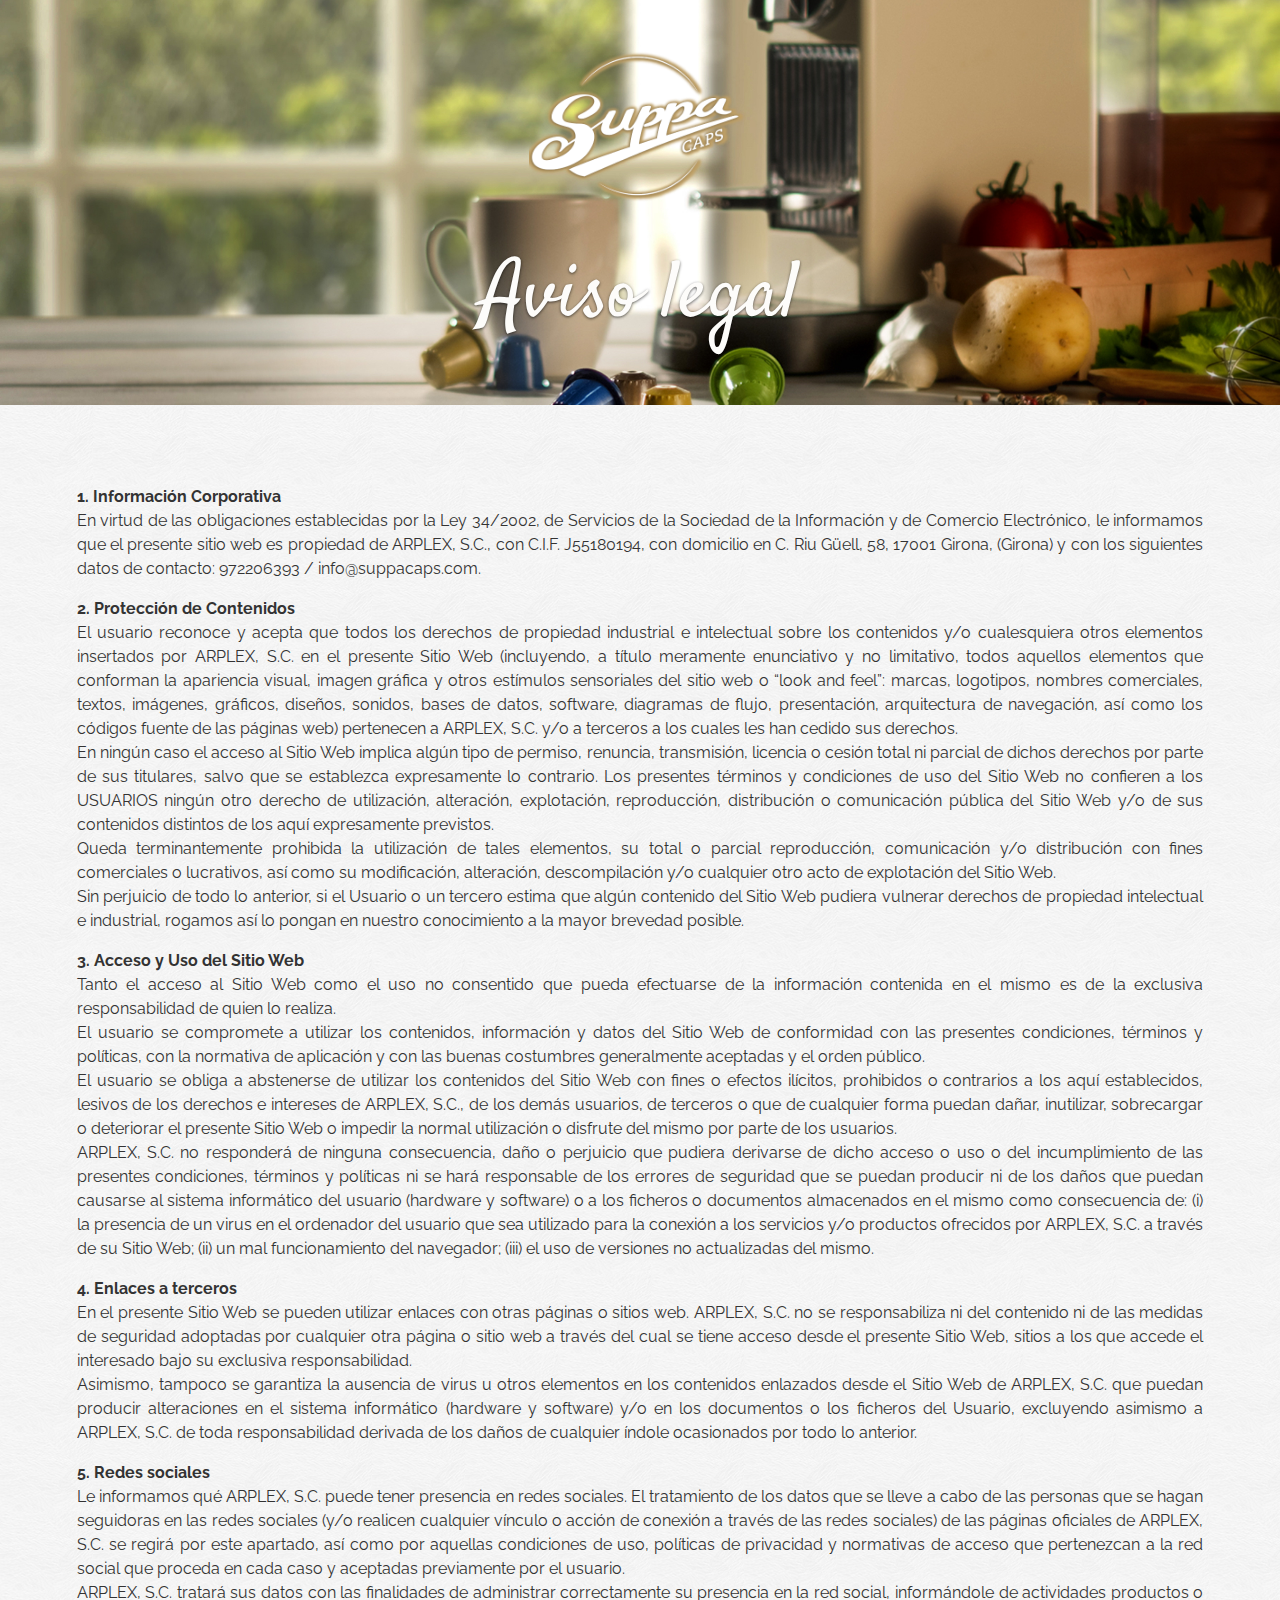
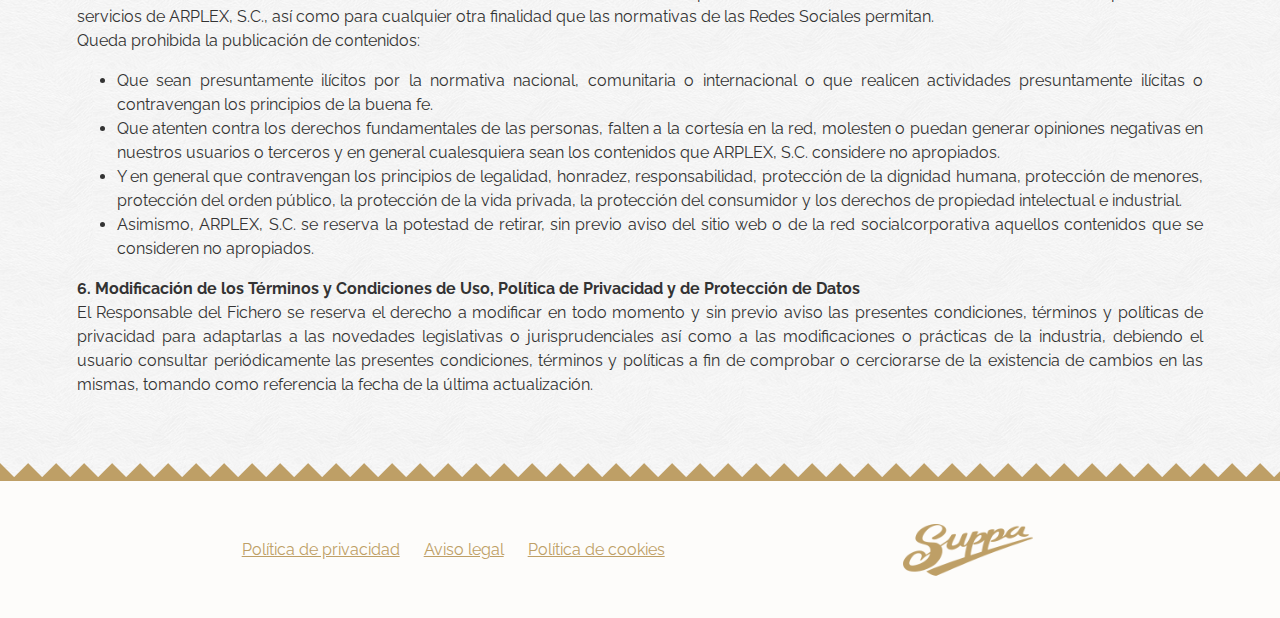
==== aviso-legal/index.html @ 59237478 "Add new logo and boring/legal pages" ====
<!DOCTYPE html>
<html lang="es-ES">

<head>
    <title>Suppa Caps - Caldo en cápsulas | Aviso legal</title>
    <meta name="description"
        content="Caldo en cápsulas, compatible con Nespresso. Escoge entre caldo de pollo, caldo de verduras, miso instantáneo, caldo de carne y caldo de pescado.">
    <meta charset="UTF-8">
    <meta name="viewport" content="width=device-width, initial-scale=1.0">
    <link rel="manifest" href="/manifest.webmanifest">
    <meta name="robots" content="noindex, follow">
    <link rel="robots" href="/robots.txt">
    <meta name='robots' content='max-image-preview:large' />
    <!--<link rel="alternate" hreflang="ca" href="https://suppacaps.com/ca/" />
	<link rel="alternate" hreflang="es" href="https://suppacaps.com" />
	<link rel="alternate" hreflang="en" href="https://suppacaps.com/en/" />
	<link rel="alternate" hreflang="x-default" href="https://suppacaps.com" />-->
    <link rel="canonical" href="https://suppacaps.com">

    <!-- region OG Media-->
    <meta property='og:title' content='Suppa Caps - Caldo en cápsulas | Aviso legal' />
    <meta property='og:image' content='https://suppacaps.com/assets/img/suppa.png' />
    <!-- endregion OG Media-->
    <meta name="theme-color" content="#be9f66" />
    <link rel="profile" href="https://gmpg.org/xfn/11">
    <link rel="icon" href="/assets/img/suppa-150x86.png" sizes="32x32" />
    <link rel="icon" href="/assets/img/suppa.png" sizes="192x192" />
    <link rel="apple-touch-icon" href="/assets/img/suppa.png" />
    <meta name="msapplication-TileImage" content="assets/img/suppa.png" />

    <!-- region fonts -->
    <link rel="stylesheet" async defer
        href="https://fonts.googleapis.com/css?family=Open+Sans:600%2C400%7CSatisfy:400&display=swap">
    <link rel="stylesheet" async defer
        href="https://fonts.googleapis.com/css?family=Satisfy:400italic,600italic,300,400,600,700,800&subset=latin,latin-ext,cyrillic,cyrillic-ext&display=swap">
    <link rel="stylesheet" async defer
        href="https://fonts.googleapis.com/css?family=Raleway%3A300%2C400%2C500%2C600%2C700%2C800%2C900%26subset%3Dlatin%2Clatin-ext&amp;ver=6.4.2&display=swap"
        type="text/css" media="all">
    <!--endregion fonts-->

    <link rel="stylesheet" href="/assets/css/styles.css">
    <link rel="stylesheet" href="/assets/css/boring-pages.css">

    <meta name="google-site-verification" content="Axa9X6Wo3d7UPa6Ewwt0PHG1X1RGajSQG8cs7bwGA0A" />
    <!-- Google Tag Manager -->
    <script>(function (w, d, s, l, i) {
            w[l] = w[l] || []; w[l].push({
                'gtm.start':
                    new Date().getTime(), event: 'gtm.js'
            }); var f = d.getElementsByTagName(s)[0],
                j = d.createElement(s), dl = l != 'dataLayer' ? '&l=' + l : ''; j.async = true; j.src =
                    'https://www.googletagmanager.com/gtm.js?id=' + i + dl; f.parentNode.insertBefore(j, f);
        })(window, document, 'script', 'dataLayer', 'GTM-WFZ5VNM4');</script>
    <!-- End Google Tag Manager -->
    <!-- Google tag (gtag.js) -->
    <script async src="https://www.googletagmanager.com/gtag/js?id=G-JDSNF66H5Q"></script>
    <script>
        window.dataLayer = window.dataLayer || [];
        function gtag() { dataLayer.push(arguments); }
        gtag('js', new Date());

        gtag('config', 'G-JDSNF66H5Q');
    </script>
</head>

<body>
    <!-- Google Tag Manager (noscript) -->
    <noscript><iframe src="https://www.googletagmanager.com/ns.html?id=GTM-WFZ5VNM4" height="0" width="0"
            style="display:none;visibility:hidden"></iframe></noscript>
    <!-- End Google Tag Manager (noscript) -->
    <h1 class="fallback">
        Suppa Caps
    </h1>
    <h2 class="fallback">
        Caldo en cápsulas
    </h2>
    <div class="main">
        <div class="cta-container">
            <a href="/" class="logo-wrapper">
                <img src="/assets/img/supp-rounded-logo-white-shadowed.png" height="337" width="492"
                    alt="Suppa Caps - Caldo en cápsulas">
            </a>
            <div class="text">
                <h1>Aviso legal</h1>
            </div>
        </div>
    </div>
    <div class="section secondary-action">
        <div class="boring-text">
            <p><b>1. Información Corporativa</b><br>
                En virtud de las obligaciones establecidas por la Ley 34/2002, de Servicios de la Sociedad de la
                Información y de Comercio Electrónico, le informamos que el presente sitio web es propiedad de ARPLEX,
                S.C., con C.I.F. J55180194, con domicilio en C. Riu Güell, 58, 17001 Girona, (Girona) y con los
                siguientes datos de contacto: 972206393 / info@suppacaps.com.</p>
            <p><b>2. Protección de Contenidos</b><br>
                El usuario reconoce y acepta que todos los derechos de propiedad industrial
                e intelectual sobre los contenidos y/o cualesquiera otros elementos insertados por ARPLEX, S.C. en el
                presente Sitio Web (incluyendo, a título meramente enunciativo y no limitativo, todos aquellos
                elementos que conforman la apariencia visual, imagen gráfica y otros estímulos sensoriales del sitio
                web o “look and feel”: marcas, logotipos, nombres comerciales, textos, imágenes, gráficos, diseños,
                sonidos, bases de datos, software, diagramas de flujo, presentación, arquitectura de navegación, así
                como los códigos fuente de las páginas web) pertenecen a ARPLEX, S.C. y/o a terceros a los cuales les
                han cedido sus derechos.<br>
                En ningún caso el acceso al Sitio Web implica algún tipo de permiso, renuncia, transmisión, licencia
                o cesión total ni parcial de dichos derechos por parte de sus titulares, salvo que se establezca
                expresamente lo contrario. Los presentes términos y condiciones de uso del Sitio Web no confieren a los
                USUARIOS ningún otro derecho de utilización, alteración, explotación, reproducción, distribución o
                comunicación pública del Sitio Web y/o de sus contenidos distintos de los aquí expresamente
                previstos.<br>
                Queda terminantemente prohibida la utilización de tales elementos, su total o parcial reproducción,
                comunicación y/o distribución con fines comerciales o lucrativos, así como su modificación,
                alteración, descompilación y/o cualquier otro acto de explotación del Sitio Web.<br>
                Sin perjuicio de todo lo anterior, si el Usuario o un tercero estima que algún contenido del Sitio Web
                pudiera vulnerar derechos de propiedad intelectual e industrial, rogamos así lo pongan en nuestro
                conocimiento a la mayor brevedad posible.</p>
            <p><b>3. Acceso y Uso del Sitio Web</b><br>
                Tanto el acceso al Sitio Web como el uso no consentido que pueda efectuarse de la información contenida
                en el mismo es de la exclusiva responsabilidad de quien lo realiza.<br>
                El usuario se compromete a utilizar los contenidos, información y datos del Sitio Web de conformidad
                con las presentes condiciones, términos y políticas, con la normativa de aplicación y con las buenas
                costumbres generalmente aceptadas y el orden público.<br>
                El usuario se obliga a abstenerse de utilizar los contenidos del Sitio Web con fines o efectos
                ilícitos, prohibidos o contrarios a los aquí establecidos, lesivos de los derechos e intereses de
                ARPLEX, S.C., de los demás usuarios, de terceros o que de cualquier forma puedan dañar, inutilizar,
                sobrecargar o deteriorar el presente Sitio Web o impedir la normal utilización o disfrute del mismo por
                parte de los usuarios.<br>
                ARPLEX, S.C. no responderá de ninguna consecuencia, daño o perjuicio que pudiera derivarse de dicho
                acceso o uso o del incumplimiento de las presentes condiciones, términos y políticas ni se hará
                responsable de los errores de seguridad que se puedan producir ni de los daños que puedan causarse al
                sistema informático del usuario (hardware y software) o a los ficheros o documentos almacenados en el
                mismo como consecuencia de: (i) la presencia de un virus en el ordenador del usuario que sea utilizado
                para la conexión a los servicios y/o productos ofrecidos por ARPLEX, S.C. a través de su Sitio Web;
                (ii) un mal funcionamiento del navegador; (iii) el uso de versiones no actualizadas del mismo.</p>
            <p><b>4. Enlaces a terceros</b><br>
                En el presente Sitio Web se pueden utilizar enlaces con otras páginas o sitios web. ARPLEX, S.C. no se
                responsabiliza ni del contenido ni de las medidas de seguridad adoptadas por cualquier otra página o
                sitio web a través del cual se tiene acceso desde el presente Sitio Web, sitios a los que accede el
                interesado bajo su exclusiva responsabilidad.<br>
                Asimismo, tampoco se garantiza la ausencia de virus u otros elementos en los contenidos enlazados desde
                el Sitio Web de ARPLEX, S.C. que puedan producir alteraciones en el sistema informático (hardware y
                software) y/o en los documentos o los ficheros del Usuario, excluyendo asimismo a ARPLEX, S.C. de toda
                responsabilidad derivada de los daños de cualquier índole ocasionados por todo lo anterior.</p>
            <p><b>5. Redes sociales</b><br>
                Le informamos qué ARPLEX, S.C. puede tener presencia en redes sociales. El tratamiento de los datos que
                se lleve a cabo de las personas que se hagan seguidoras en las redes sociales (y/o realicen cualquier
                vínculo o acción de conexión a través de las redes sociales) de las páginas oficiales de ARPLEX,
                S.C. se regirá por este apartado, así como por aquellas condiciones de uso, políticas de privacidad y
                normativas de acceso que pertenezcan a la red social que proceda en cada caso y aceptadas previamente
                por el usuario.<br>
                ARPLEX, S.C. tratará sus datos con las finalidades de administrar correctamente su presencia en la red
                social, informándole de actividades productos o servicios de ARPLEX, S.C., así como para cualquier
                otra finalidad que las normativas de las Redes Sociales permitan.<br>
                Queda prohibida la publicación de contenidos:<br>
            <ul>
                <li>
                    Que sean presuntamente ilícitos por la normativa nacional, comunitaria o internacional o que
                    realicen
                    actividades presuntamente ilícitas o contravengan los principios de la buena fe.</li>
                <li>
                    Que atenten contra los derechos fundamentales de las personas, falten a la cortesía en la red,
                    molesten o puedan generar opiniones negativas en nuestros usuarios o terceros y en general
                    cualesquiera
                    sean los contenidos que ARPLEX, S.C. considere no apropiados.
                </li>
                <li>
                    Y en general que contravengan los principios de legalidad, honradez, responsabilidad, protección de
                    la dignidad humana, protección de menores, protección del orden público, la protección de la
                    vida privada, la protección del consumidor y los derechos de propiedad intelectual e industrial.
                </li>
                <li>
                    Asimismo, ARPLEX, S.C. se reserva la potestad de retirar, sin previo aviso del sitio web o de la red
                    socialcorporativa aquellos contenidos que se consideren no apropiados.
                </li>
            </ul>
            </p>
            <p><b>6. Modificación de los Términos y Condiciones de Uso, Política de Privacidad y de Protección de
                    Datos</b><br>
                El Responsable del Fichero se reserva el derecho a modificar en todo momento y sin previo aviso las
                presentes condiciones, términos y políticas de privacidad para adaptarlas a las novedades legislativas
                o jurisprudenciales así como a las modificaciones o prácticas de la industria, debiendo el usuario
                consultar periódicamente las presentes condiciones, términos y políticas a fin de comprobar o
                cerciorarse de la existencia de cambios en las mismas, tomando como referencia la fecha de la última
                actualización.</p>
        </div>
    </div>
    <div class="footer">
        <a href="/" class="logo-wrapper">
            <img src="/assets/img/suppa.png" width="140" height="73" alt="Suppa Caps - Caldo en cápsulas">
        </a>
        <div class="links">
            <a href="/politica-de-privacidad/">Política de privacidad</a>
            <a href="/aviso-legal/">Aviso legal</a>
            <a href="/politica-de-cookies/">Política de cookies</a>
        </div>
    </div>
</body>

</html>
---- assets/css/styles.css ----
body,
html {
	margin: 0;
	background-color: rgb(253, 252, 250);
	scroll-behavior: smooth;
}

.fallback {
	display: none;
}

.main {
	background-image: url("../img/slide1.jpg");
	display: flex;
	justify-content: center;
	height: 92vh;
	width: 100vw;
	background-position: center;
	min-height: 350px;
	min-height: 350px;
	background-repeat: no-repeat;
	background-size: cover;
	overflow: hidden;
}

.cta-container {
	display: flex;
	flex-direction: column;
	justify-content: center;
	align-items: center;
	font-family: 'Satisfy';
	color: #fdfcfa;
	text-shadow: 0 1px 3px #0000009e;
	padding: 32px;
	padding-top: 0;
}

.cta-container img {
	width: 60%;
	aspect-ratio: auto 1/1;
	height: auto;
}

.cta-container h1 {
	font-weight: 400;
	font-size: 6rem;
	margin: 0;
	text-align: center;
	line-height: 1;
	margin: 36px 0;
}

.cta-container div.description {
	top: -34px;
	position: relative;
	display: inline;
	left: 53px;
	font-size: 1.2rem;
	font-family: 'Open Sans';
}

.badge-natural {
	position: absolute;
	top: -55px;
	max-width: 26%;
	min-width: 100px;
	width: 200px;
	left: 2rem;
}

.contact-btn,
.contact-btn-simple {
	font-family: Satisfy;
	color: #fdfcfa;
	text-decoration: none;
	font-size: 1.8rem;
	border-radius: 50px;
	padding: 4px 20px;
	text-align: center;
	margin: 0rem 0;
	transition: text-shadow .6s, background-color .6s, color .6s, border-color .6s, box-shadow .6s;
	user-select: none;
}

.contact-btn {
	border: 2px solid #fdfcfa;
	box-shadow: 1px 0px 6px #000000b8;
	backdrop-filter: blur(2px);
}

.contact-btn:hover,
.contact-btn-simple {
	background-color: rgba(253, 252, 250, .95);
	color: #be9f66;
	text-shadow: none;
	border: 2px solid #be9f66;
}

.contact-btn-simple {
	margin-top: 1em;
	display: block;
	width: fit-content;
	margin-left: auto;
	margin-right: auto;
}

.contact-btn-simple:hover {
	box-shadow: 1px 0px 10px #00000036;
}

.section.secondary-action {
	display: flex;
	position: relative;
	padding: 10% 6%;
	justify-content: center;
	align-items: center;
	background-image: url("../img/texture.jpg");
	background-repeat: repeat;
}

.suppa-gallery {
	flex-direction: row;
	display: flex;
	flex-wrap: wrap;
	width: 100%;
	gap: 4%;
	justify-content: space-around;
	align-items: center;
	font-family: 'Raleway';
}

.suppa-gallery>* {
	margin-top: 2%;
	margin-top: 2.5em;
}

.suppa-gallery .texts {
	max-width: 530px;
	padding: 4px;
	margin: 8px;
}

.suppa-gallery .texts h2 {
	font-weight: 900;
	font-size: 3.5rem;
	text-transform: uppercase;
	line-height: 1;
}

.suppa-gallery .texts p {
	text-align: justify;
	font-size: 1.1em;
	line-height: 1.5;
	color: #333;
}

.suppa-gallery .images {
	min-width: 460px;
	max-width: 503px;
	display: flex;
	align-items: center;
	flex-wrap: wrap;
	justify-content: center;
}

.suppa-gallery .images img {
	width: 200px;
	height: 200px;
	margin: 14px;
	border-radius: 8px;
	box-shadow: 4px 2px 22px #00000047;
	object-fit: cover;
}

.footer {
	display: flex;
    align-items: center;
    justify-content: space-evenly;
    position: relative;
    padding: 2em;
    border-top: 4px solid #be9f66;
    flex-direction: row-reverse;
    gap: 1.5em;
	flex-wrap: wrap;
}

.footer:before {
	content: " ";
	position: absolute;
	background: url(../img/triangle-gold.png);
	background-repeat: repeat;
	width: 100%;
	height: 14px;
	left: 0;
	top: -18px;
}

.footer img {
	max-width: 140px;
}

.footer .links {
	display: flex;
    justify-content: space-evenly;
	text-align: center;
    align-items: center;
    flex-wrap: wrap;
    gap: 1.5em;
}

.footer .links a {
	color: #be9f66;
	font-family: 'Raleway';
}

.footer .links a:hover {
	text-decoration: none;
}

.logo-wrapper {
	display: contents;
}

@media (hover: none) {
	.contact-btn {
		background-color: rgba(253, 252, 250, .95);
		color: #be9f66;
		text-shadow: none;
		border-color: #be9f66;
	}
}

@media (max-width: 530px) {
	.suppa-gallery .images {
		width: 100%;
		gap: 14px;
		min-width: auto;
	}

	.suppa-gallery .images img {
		flex: 1;
		width: inherit;
		height: auto;
		margin: 0;
		max-width: 40%;
	}

	.contact-btn-simple {
		margin-left: auto;
		margin-right: auto;
	}
}

@media (max-height: 600px) {
	.main {
		height: auto;
	}
}
---- assets/css/boring-pages.css ----
.main {
    height: auto;
}

.cta-container img {
    width: 45%;
}

.text h1 {
    font-size: 5rem;
}

.boring-text {
    font-family: 'Raleway';
    line-height: 1.5;
    color: #333;
    text-align: justify;
}

.section.secondary-action {
    padding: 5% 6%;
}
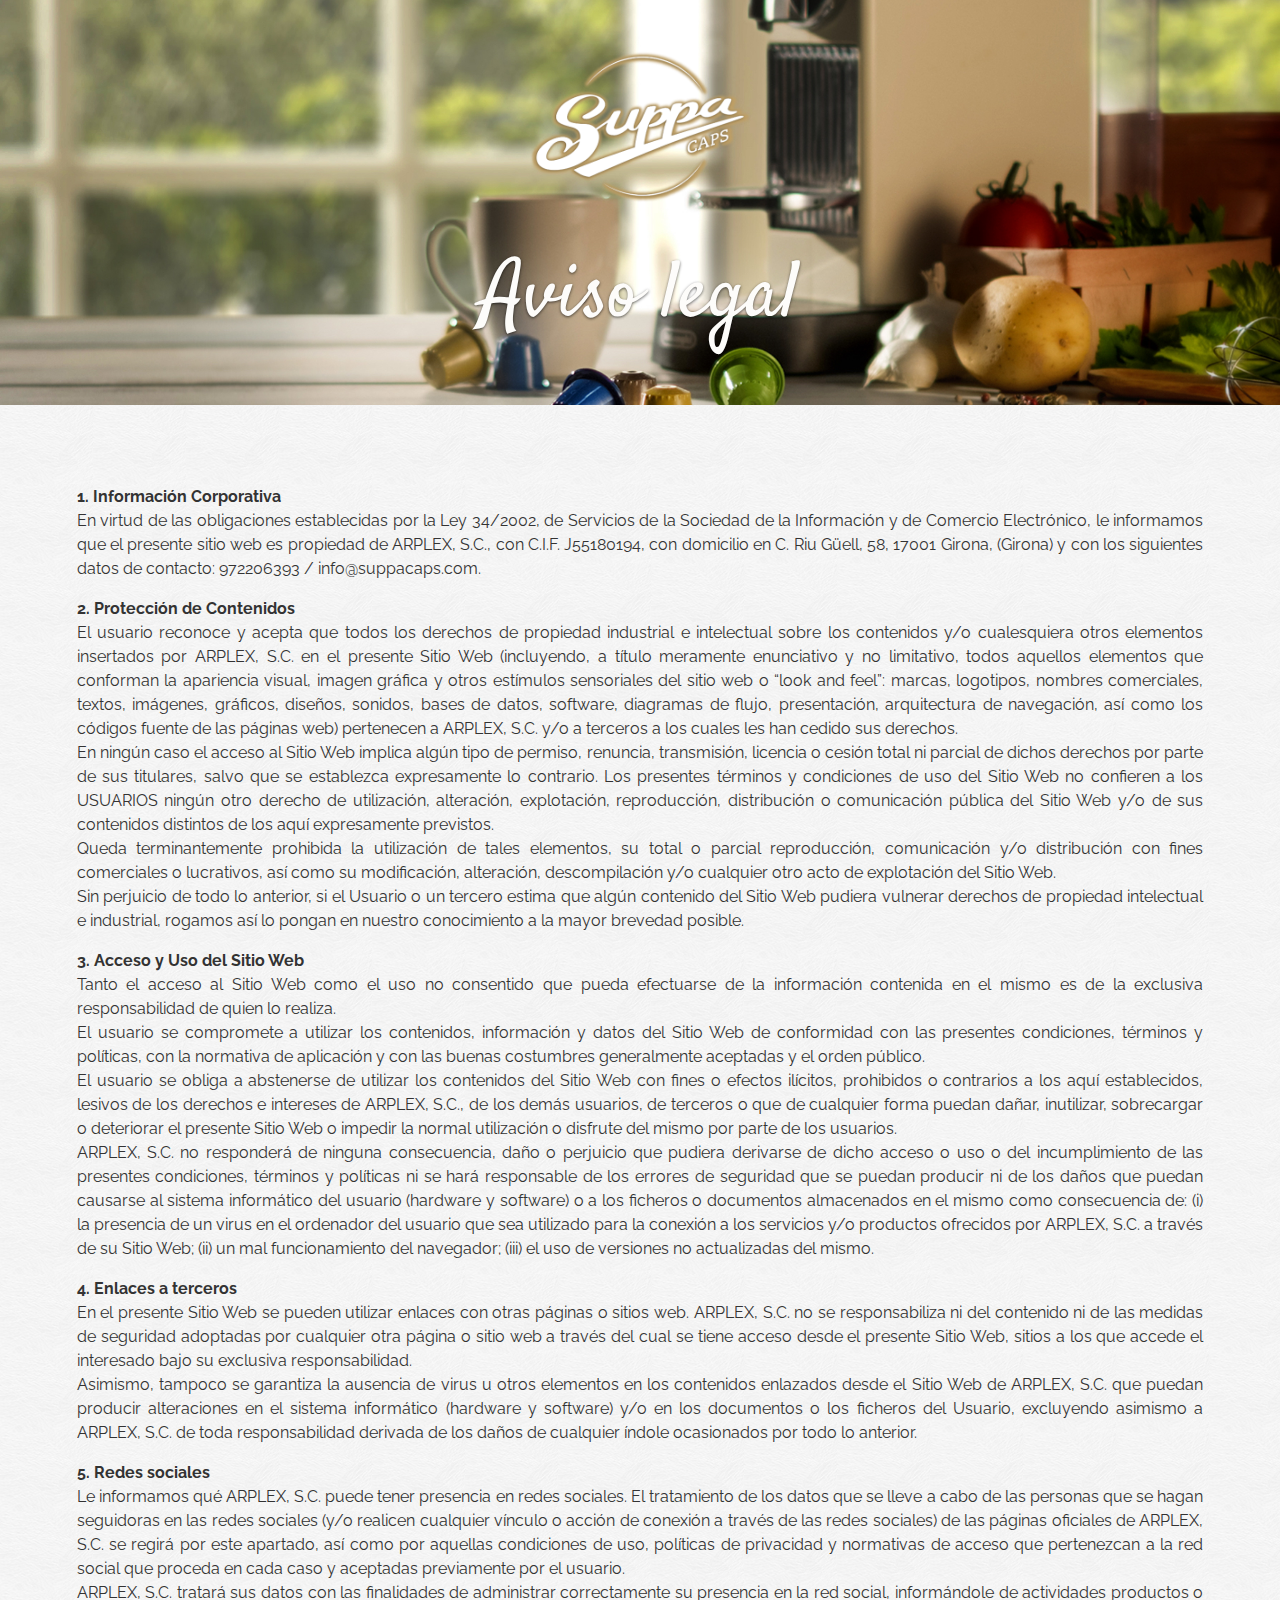
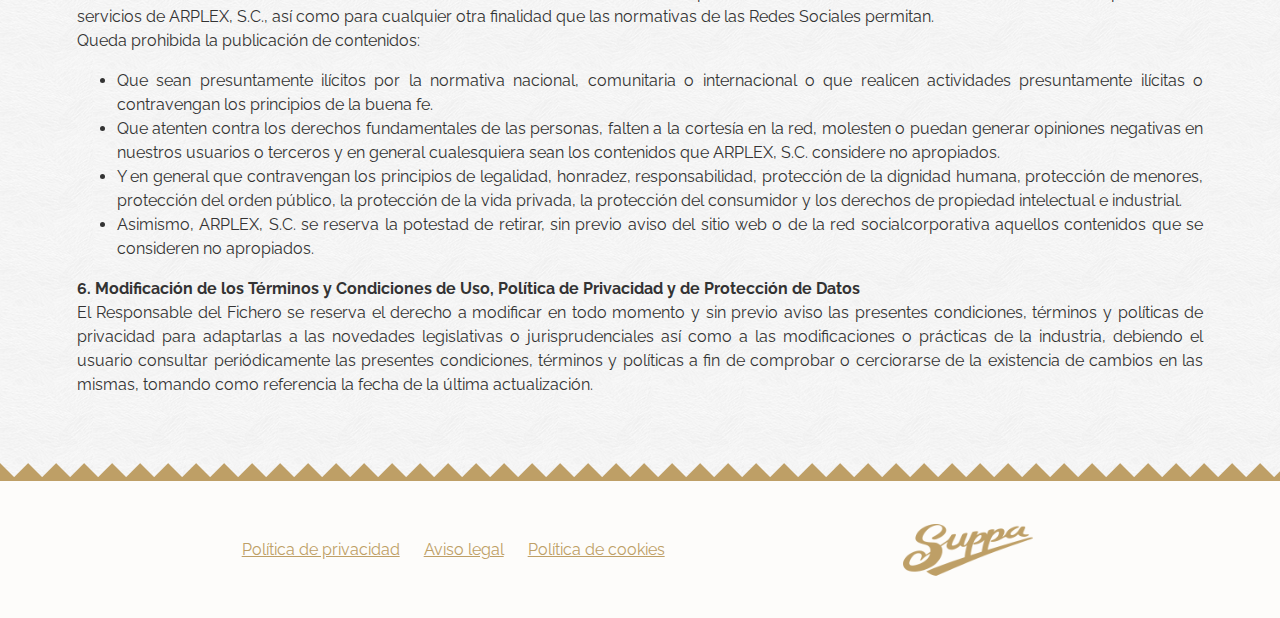
==== commit 98ea1a98: "Fix render-blocking resources (google fonts)" ====
--- a/aviso-legal/index.html
+++ b/aviso-legal/index.html
@@ -11,10 +11,6 @@
     <meta name="robots" content="noindex, follow">
     <link rel="robots" href="/robots.txt">
     <meta name='robots' content='max-image-preview:large' />
-    <!--<link rel="alternate" hreflang="ca" href="https://suppacaps.com/ca/" />
-	<link rel="alternate" hreflang="es" href="https://suppacaps.com" />
-	<link rel="alternate" hreflang="en" href="https://suppacaps.com/en/" />
-	<link rel="alternate" hreflang="x-default" href="https://suppacaps.com" />-->
     <link rel="canonical" href="https://suppacaps.com">
 
     <!-- region OG Media-->
@@ -29,13 +25,15 @@
     <meta name="msapplication-TileImage" content="assets/img/suppa.png" />
 
     <!-- region fonts -->
-    <link rel="stylesheet" async defer
-        href="https://fonts.googleapis.com/css?family=Open+Sans:600%2C400%7CSatisfy:400&display=swap">
-    <link rel="stylesheet" async defer
-        href="https://fonts.googleapis.com/css?family=Satisfy:400italic,600italic,300,400,600,700,800&subset=latin,latin-ext,cyrillic,cyrillic-ext&display=swap">
-    <link rel="stylesheet" async defer
-        href="https://fonts.googleapis.com/css?family=Raleway%3A300%2C400%2C500%2C600%2C700%2C800%2C900%26subset%3Dlatin%2Clatin-ext&amp;ver=6.4.2&display=swap"
-        type="text/css" media="all">
+    <link rel="preconnect" href="https://fonts.gstatic.com" crossorigin>
+    <link rel="preload" as="style"
+        href="https://fonts.googleapis.com/css?family=Satisfy:400italic,600italic,300,400,600,700,800|Open+Sans:600%2C400%7CRaleway%3A300%2C400%2C500%2C600%2C700%2C800%2C900&subset=latin,latin-ext,cyrillic,cyrillic-ext&display=swap">
+    <link rel="stylesheet" media="print" onload="this.onload=null;this.removeAttribute('media');"
+        href="https://fonts.googleapis.com/css?family=Satisfy:400italic,600italic,300,400,600,700,800|Open+Sans:600%2C400%7CRaleway%3A300%2C400%2C500%2C600%2C700%2C800%2C900&subset=latin,latin-ext,cyrillic,cyrillic-ext&display=swap">
+    <noscript>
+        <link rel="stylesheet"
+            href="https://fonts.googleapis.com/css?family=Satisfy:400italic,600italic,300,400,600,700,800|Open+Sans:600%2C400%7CRaleway%3A300%2C400%2C500%2C600%2C700%2C800%2C900&subset=latin,latin-ext,cyrillic,cyrillic-ext&display=swap">
+    </noscript>
     <!--endregion fonts-->
 
     <link rel="stylesheet" href="/assets/css/styles.css">
--- a/assets/css/styles.css
+++ b/assets/css/styles.css
@@ -36,8 +36,8 @@
 }
 
 .cta-container img {
-	width: 60%;
-	aspect-ratio: auto 1/1;
+	aspect-ratio: 1/1;
+	width: 100%;
 	height: auto;
 }
 
@@ -221,6 +221,12 @@
 	display: contents;
 }
 
+.cta-container .logo-wrapper {
+	width: 60%;
+	display: flex;
+	flex: 0;
+}
+
 @media (hover: none) {
 	.contact-btn {
 		background-color: rgba(253, 252, 250, .95);
--- a/assets/css/boring-pages.css
+++ b/assets/css/boring-pages.css
@@ -2,7 +2,7 @@
     height: auto;
 }
 
-.cta-container img {
+.cta-container .logo-wrapper {
     width: 45%;
 }
 
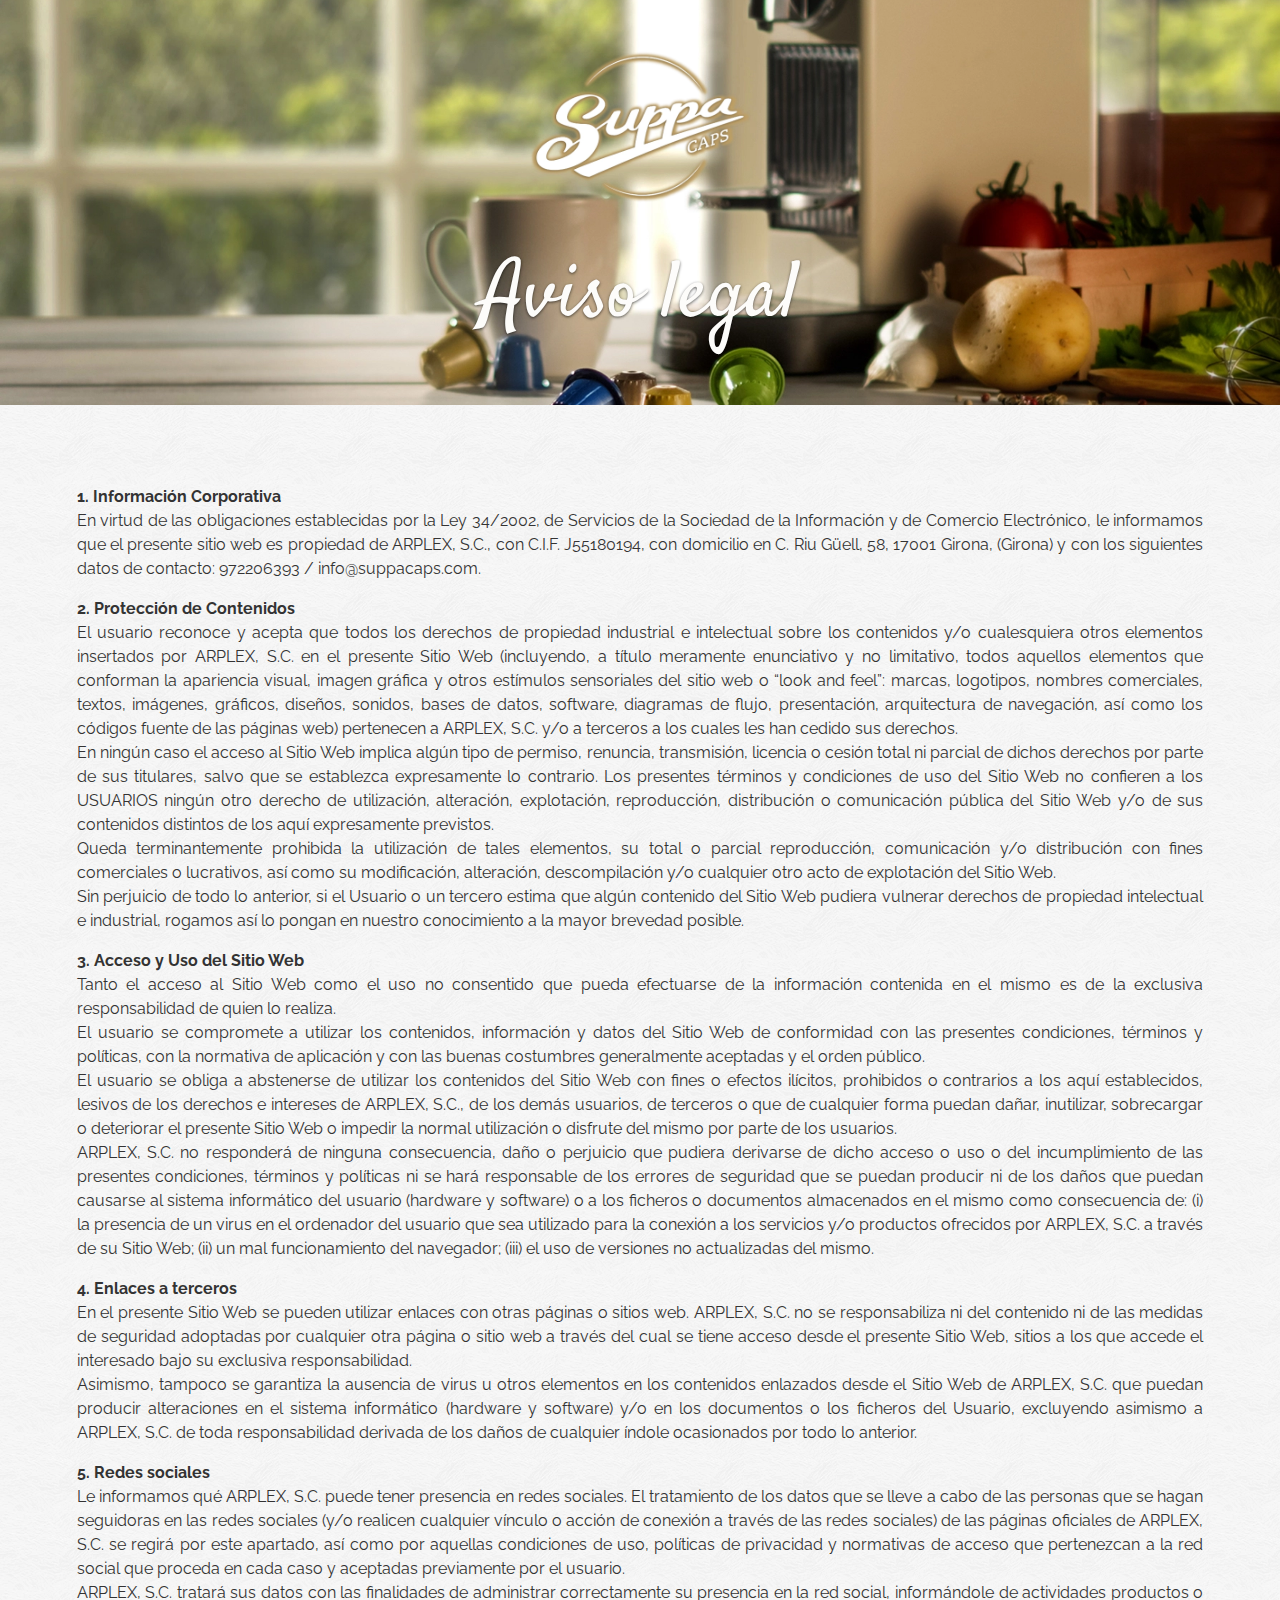
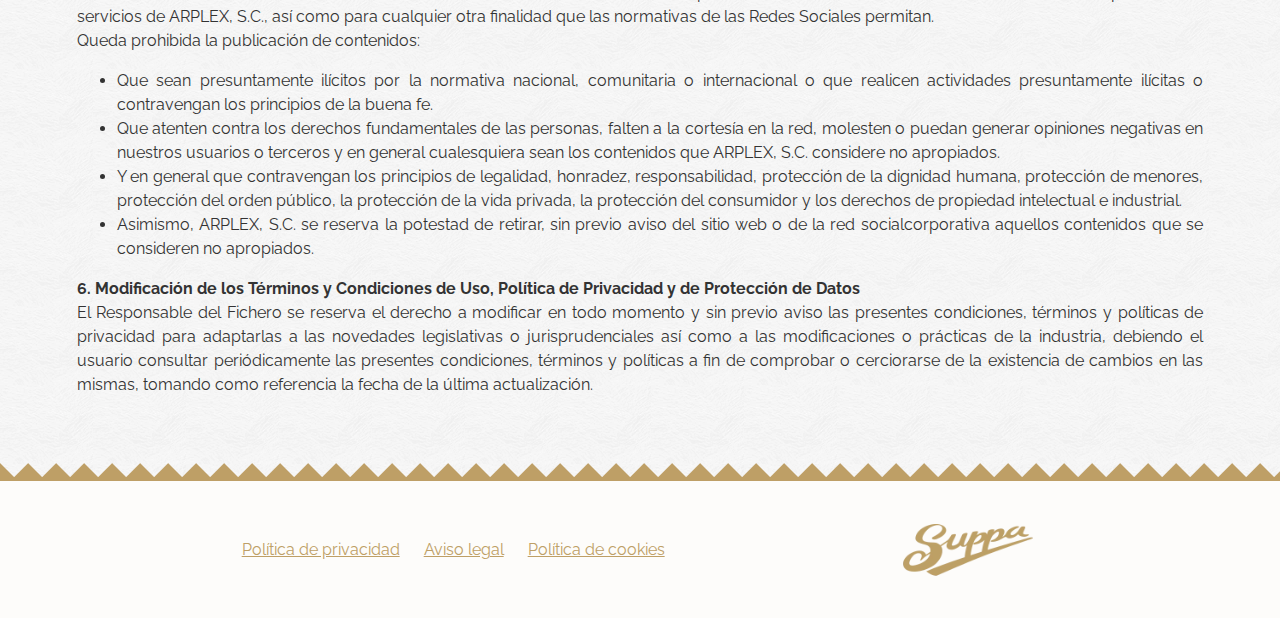
==== commit f989618a: "Add webp images" ====
--- a/aviso-legal/index.html
+++ b/aviso-legal/index.html
@@ -75,7 +75,7 @@
     <div class="main">
         <div class="cta-container">
             <a href="/" class="logo-wrapper">
-                <img src="/assets/img/supp-rounded-logo-white-shadowed.png" height="337" width="492"
+                <img src="/assets/img/supp-rounded-logo-white-shadowed.webp" height="337" width="492"
                     alt="Suppa Caps - Caldo en cápsulas">
             </a>
             <div class="text">
@@ -183,7 +183,7 @@
     </div>
     <div class="footer">
         <a href="/" class="logo-wrapper">
-            <img src="/assets/img/suppa.png" width="140" height="73" alt="Suppa Caps - Caldo en cápsulas">
+            <img src="/assets/img/suppa.webp" width="140" height="73" alt="Suppa Caps - Caldo en cápsulas">
         </a>
         <div class="links">
             <a href="/politica-de-privacidad/">Política de privacidad</a>
--- a/assets/css/styles.css
+++ b/assets/css/styles.css
@@ -10,7 +10,7 @@
 }
 
 .main {
-	background-image: url("../img/slide1.jpg");
+	background-image: url("../img/slide1.webp");
 	display: flex;
 	justify-content: center;
 	height: 92vh;
@@ -114,7 +114,7 @@
 	padding: 10% 6%;
 	justify-content: center;
 	align-items: center;
-	background-image: url("../img/texture.jpg");
+	background-image: url("../img/texture.webp");
 	background-repeat: repeat;
 }
 
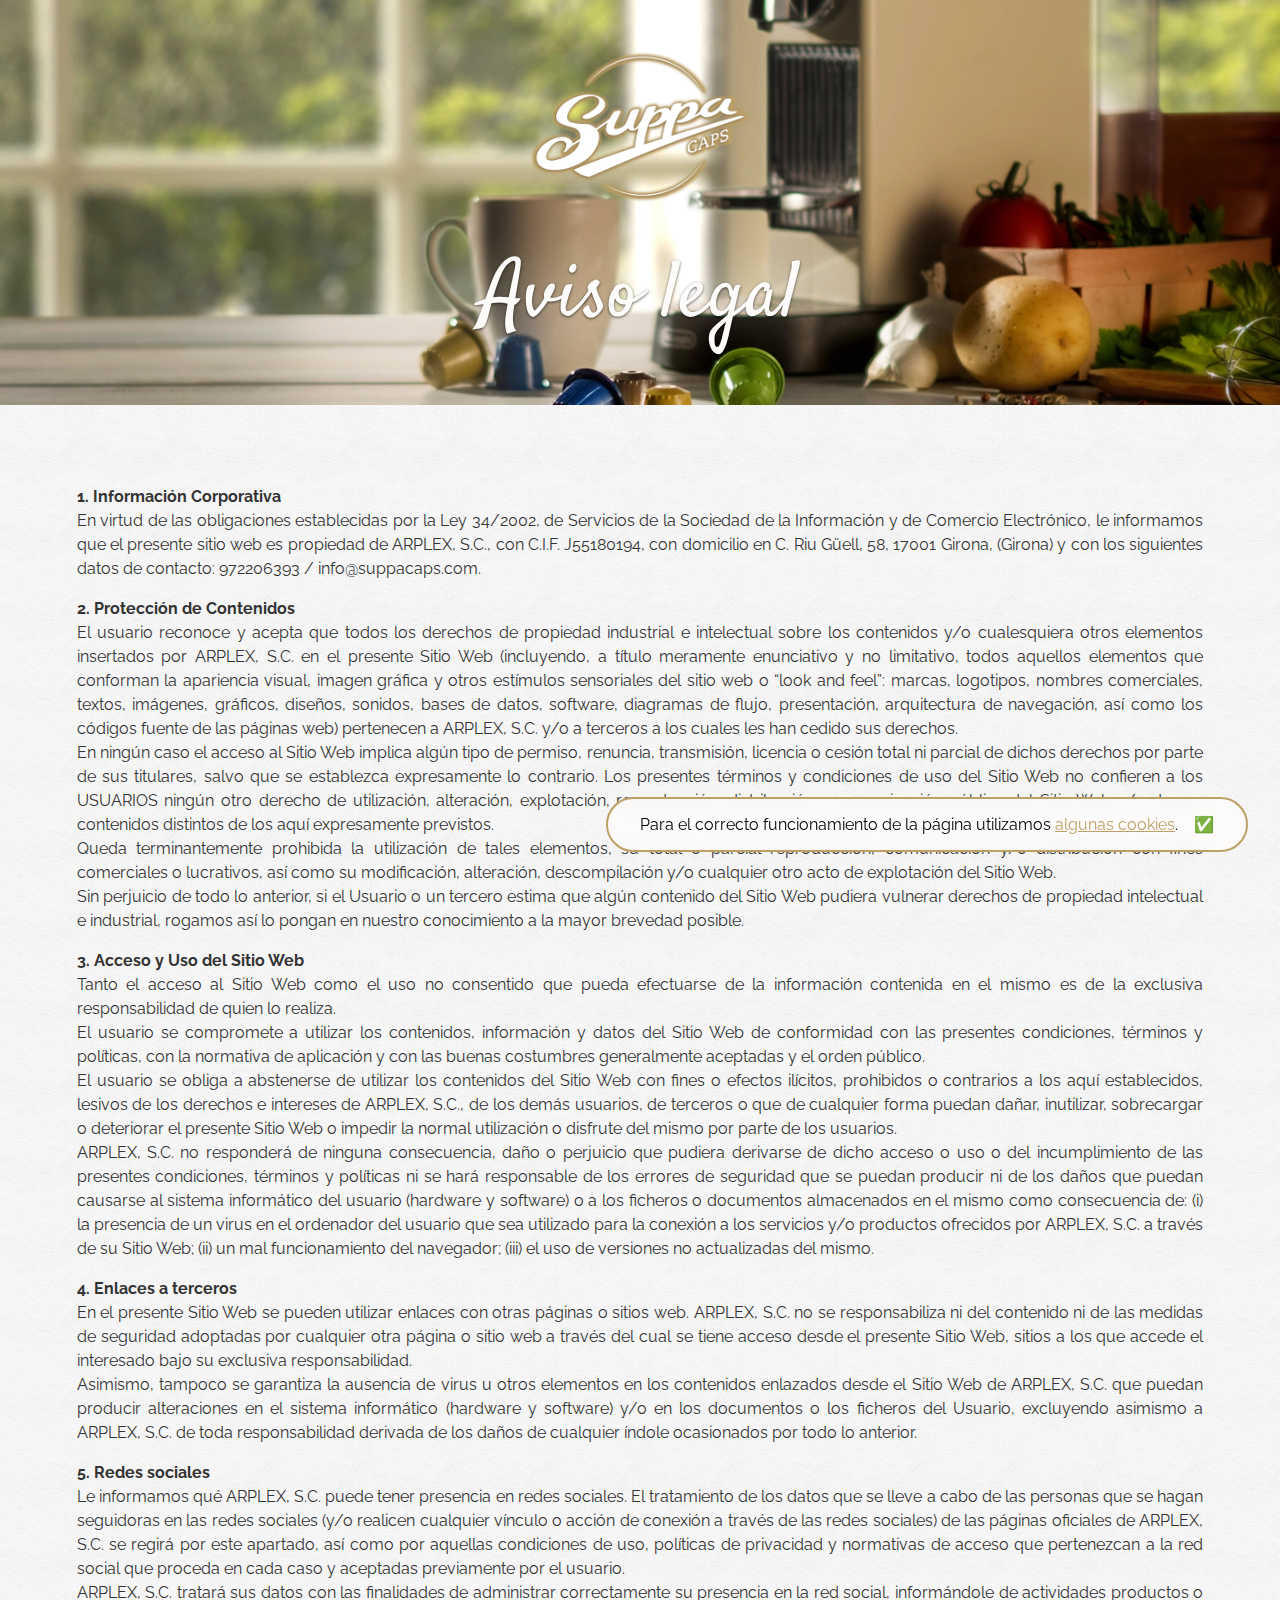
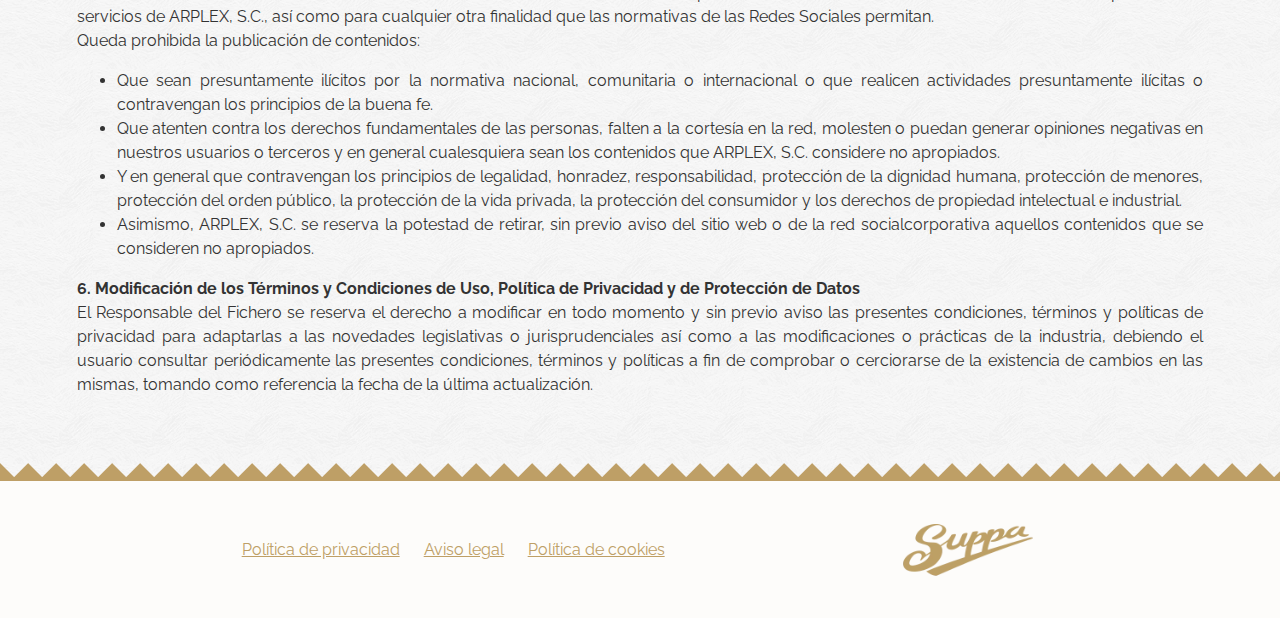
==== commit 85b0fde5: "Add cookies notice banner" ====
--- a/aviso-legal/index.html
+++ b/aviso-legal/index.html
@@ -39,19 +39,8 @@
     <link rel="stylesheet" href="/assets/css/styles.css">
     <link rel="stylesheet" href="/assets/css/boring-pages.css">
 
-    <meta name="google-site-verification" content="Axa9X6Wo3d7UPa6Ewwt0PHG1X1RGajSQG8cs7bwGA0A" />
-    <!-- Google Tag Manager -->
-    <script>(function (w, d, s, l, i) {
-            w[l] = w[l] || []; w[l].push({
-                'gtm.start':
-                    new Date().getTime(), event: 'gtm.js'
-            }); var f = d.getElementsByTagName(s)[0],
-                j = d.createElement(s), dl = l != 'dataLayer' ? '&l=' + l : ''; j.async = true; j.src =
-                    'https://www.googletagmanager.com/gtm.js?id=' + i + dl; f.parentNode.insertBefore(j, f);
-        })(window, document, 'script', 'dataLayer', 'GTM-WFZ5VNM4');</script>
-    <!-- End Google Tag Manager -->
     <!-- Google tag (gtag.js) -->
-    <script async src="https://www.googletagmanager.com/gtag/js?id=G-JDSNF66H5Q"></script>
+    <script async defer src="https://www.googletagmanager.com/gtag/js?id=G-JDSNF66H5Q"></script>
     <script>
         window.dataLayer = window.dataLayer || [];
         function gtag() { dataLayer.push(arguments); }
@@ -59,6 +48,10 @@
 
         gtag('config', 'G-JDSNF66H5Q');
     </script>
+
+    <!-- #region own scripts-->
+    <script src="/assets/js/cookies-banner.js" defer async></script>
+    <!-- #endregion own scripts-->
 </head>
 
 <body>
--- a/assets/css/styles.css
+++ b/assets/css/styles.css
@@ -208,12 +208,15 @@
     gap: 1.5em;
 }
 
+.footer .links a, .link {
+	color: #be9f66;
+}
+
 .footer .links a {
-	color: #be9f66;
 	font-family: 'Raleway';
 }
 
-.footer .links a:hover {
+.footer .links a:hover, .link:hover {
 	text-decoration: none;
 }
 
@@ -225,6 +228,44 @@
 	width: 60%;
 	display: flex;
 	flex: 0;
+}
+
+.can-disable {
+	transition: opacity 1s;
+}
+
+.disabled {
+	opacity: 0 !important;
+}
+
+.cookies-banner {
+	font-family: 'Raleway';
+    position: fixed;
+    bottom: 0;
+    right: 0;
+    display: flex;
+    align-items: center;
+    justify-content: center;
+	flex-wrap: wrap;
+    padding: 1rem 2rem;
+    margin: 3rem 2rem;
+    background: rgb(253 252 250 / 90%);
+    border-radius: 60px;
+    gap: 1rem;
+    border: 2px solid #be9f66;
+    backdrop-filter: blur(10px);
+	-webkit-backdrop-filter: blur(10px);
+	opacity: 1;
+}
+
+.cookies-banner .banner-content {
+	text-align: center;
+	text-shadow: 0 1px 3px #ffffffd1;
+}
+
+#close-button {
+	text-decoration: none;
+	cursor: pointer;
 }
 
 @media (hover: none) {
